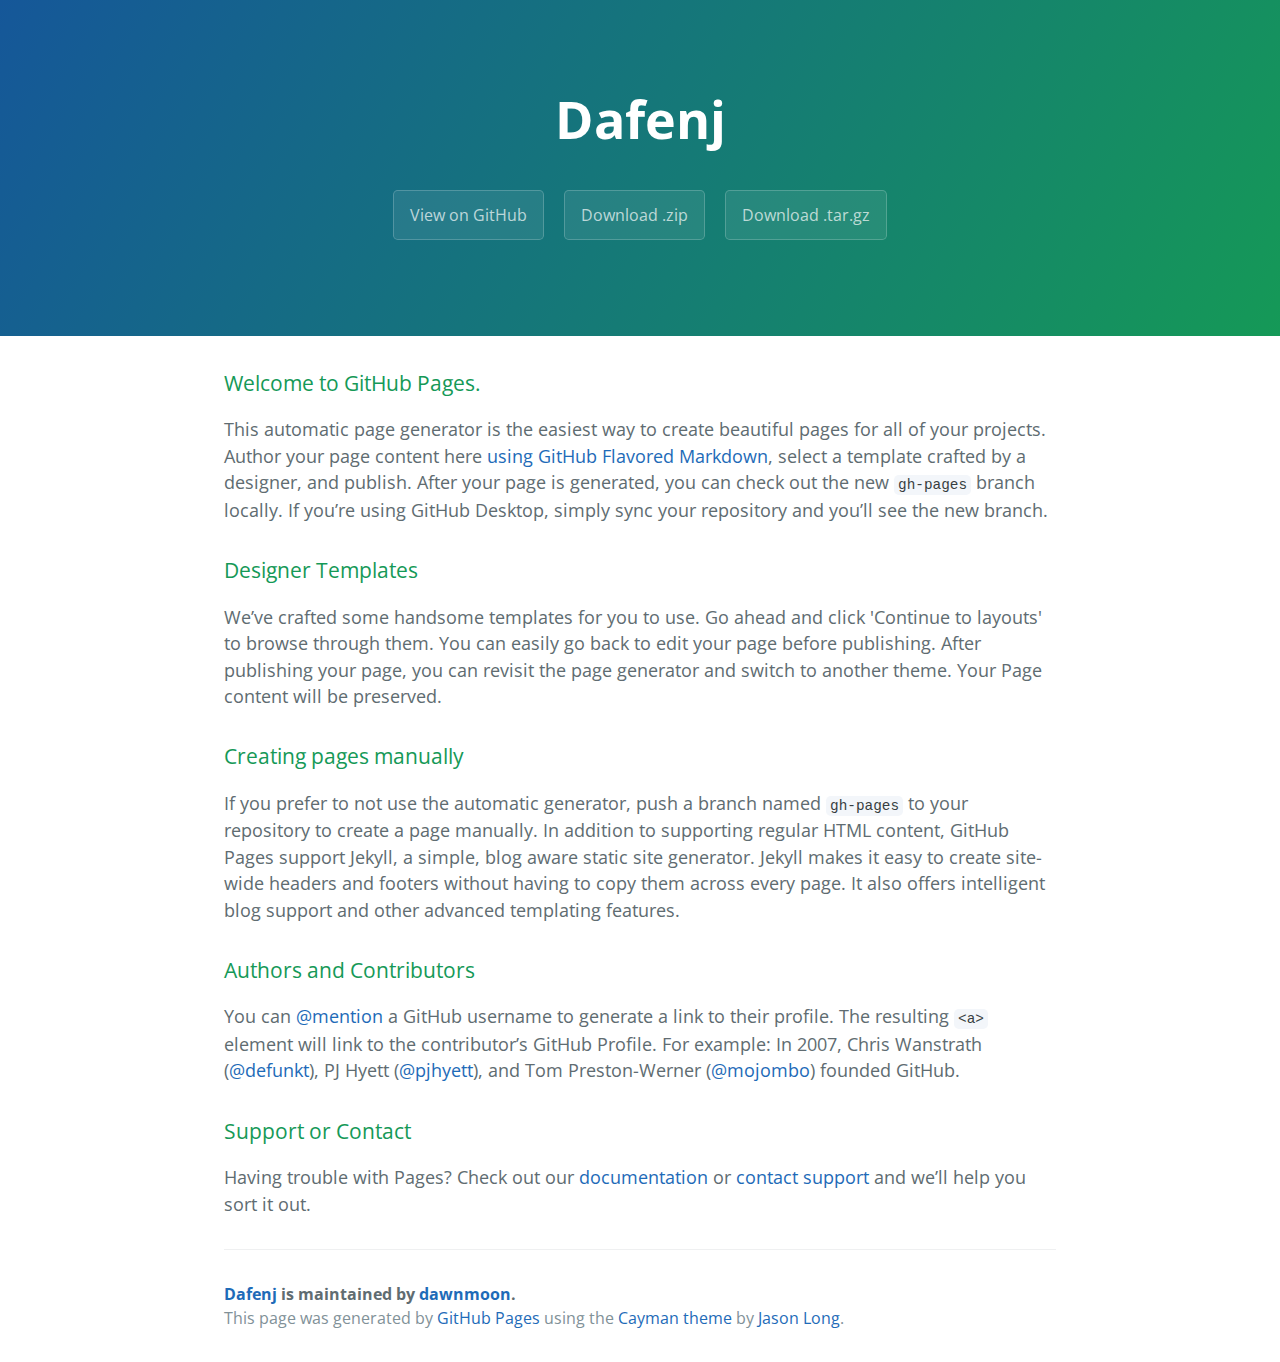
==== index.html @ 3cd82c05 "Create gh-pages branch via GitHub" ====
<!DOCTYPE html>
<html lang="en-us">
  <head>
    <meta charset="UTF-8">
    <title>Dafenj by dawnmoon</title>
    <meta name="viewport" content="width=device-width, initial-scale=1">
    <link rel="stylesheet" type="text/css" href="stylesheets/normalize.css" media="screen">
    <link href='https://fonts.googleapis.com/css?family=Open+Sans:400,700' rel='stylesheet' type='text/css'>
    <link rel="stylesheet" type="text/css" href="stylesheets/stylesheet.css" media="screen">
    <link rel="stylesheet" type="text/css" href="stylesheets/github-light.css" media="screen">
  </head>
  <body>
    <section class="page-header">
      <h1 class="project-name">Dafenj</h1>
      <h2 class="project-tagline"></h2>
      <a href="https://github.com/dawnmoon/dafenj" class="btn">View on GitHub</a>
      <a href="https://github.com/dawnmoon/dafenj/zipball/master" class="btn">Download .zip</a>
      <a href="https://github.com/dawnmoon/dafenj/tarball/master" class="btn">Download .tar.gz</a>
    </section>

    <section class="main-content">
      <h3>
<a id="welcome-to-github-pages" class="anchor" href="#welcome-to-github-pages" aria-hidden="true"><span class="octicon octicon-link"></span></a>Welcome to GitHub Pages.</h3>

<p>This automatic page generator is the easiest way to create beautiful pages for all of your projects. Author your page content here <a href="https://guides.github.com/features/mastering-markdown/">using GitHub Flavored Markdown</a>, select a template crafted by a designer, and publish. After your page is generated, you can check out the new <code>gh-pages</code> branch locally. If you’re using GitHub Desktop, simply sync your repository and you’ll see the new branch.</p>

<h3>
<a id="designer-templates" class="anchor" href="#designer-templates" aria-hidden="true"><span class="octicon octicon-link"></span></a>Designer Templates</h3>

<p>We’ve crafted some handsome templates for you to use. Go ahead and click 'Continue to layouts' to browse through them. You can easily go back to edit your page before publishing. After publishing your page, you can revisit the page generator and switch to another theme. Your Page content will be preserved.</p>

<h3>
<a id="creating-pages-manually" class="anchor" href="#creating-pages-manually" aria-hidden="true"><span class="octicon octicon-link"></span></a>Creating pages manually</h3>

<p>If you prefer to not use the automatic generator, push a branch named <code>gh-pages</code> to your repository to create a page manually. In addition to supporting regular HTML content, GitHub Pages support Jekyll, a simple, blog aware static site generator. Jekyll makes it easy to create site-wide headers and footers without having to copy them across every page. It also offers intelligent blog support and other advanced templating features.</p>

<h3>
<a id="authors-and-contributors" class="anchor" href="#authors-and-contributors" aria-hidden="true"><span class="octicon octicon-link"></span></a>Authors and Contributors</h3>

<p>You can <a href="https://github.com/blog/821" class="user-mention">@mention</a> a GitHub username to generate a link to their profile. The resulting <code>&lt;a&gt;</code> element will link to the contributor’s GitHub Profile. For example: In 2007, Chris Wanstrath (<a href="https://github.com/defunkt" class="user-mention">@defunkt</a>), PJ Hyett (<a href="https://github.com/pjhyett" class="user-mention">@pjhyett</a>), and Tom Preston-Werner (<a href="https://github.com/mojombo" class="user-mention">@mojombo</a>) founded GitHub.</p>

<h3>
<a id="support-or-contact" class="anchor" href="#support-or-contact" aria-hidden="true"><span class="octicon octicon-link"></span></a>Support or Contact</h3>

<p>Having trouble with Pages? Check out our <a href="https://help.github.com/pages">documentation</a> or <a href="https://github.com/contact">contact support</a> and we’ll help you sort it out.</p>

      <footer class="site-footer">
        <span class="site-footer-owner"><a href="https://github.com/dawnmoon/dafenj">Dafenj</a> is maintained by <a href="https://github.com/dawnmoon">dawnmoon</a>.</span>

        <span class="site-footer-credits">This page was generated by <a href="https://pages.github.com">GitHub Pages</a> using the <a href="https://github.com/jasonlong/cayman-theme">Cayman theme</a> by <a href="https://twitter.com/jasonlong">Jason Long</a>.</span>
      </footer>

    </section>

  
  </body>
</html>
---- stylesheets/stylesheet.css ----
* {
  box-sizing: border-box; }

body {
  padding: 0;
  margin: 0;
  font-family: "Open Sans", "Helvetica Neue", Helvetica, Arial, sans-serif;
  font-size: 16px;
  line-height: 1.5;
  color: #606c71; }

a {
  color: #1e6bb8;
  text-decoration: none; }
  a:hover {
    text-decoration: underline; }

.btn {
  display: inline-block;
  margin-bottom: 1rem;
  color: rgba(255, 255, 255, 0.7);
  background-color: rgba(255, 255, 255, 0.08);
  border-color: rgba(255, 255, 255, 0.2);
  border-style: solid;
  border-width: 1px;
  border-radius: 0.3rem;
  transition: color 0.2s, background-color 0.2s, border-color 0.2s; }
  .btn + .btn {
    margin-left: 1rem; }

.btn:hover {
  color: rgba(255, 255, 255, 0.8);
  text-decoration: none;
  background-color: rgba(255, 255, 255, 0.2);
  border-color: rgba(255, 255, 255, 0.3); }

@media screen and (min-width: 64em) {
  .btn {
    padding: 0.75rem 1rem; } }

@media screen and (min-width: 42em) and (max-width: 64em) {
  .btn {
    padding: 0.6rem 0.9rem;
    font-size: 0.9rem; } }

@media screen and (max-width: 42em) {
  .btn {
    display: block;
    width: 100%;
    padding: 0.75rem;
    font-size: 0.9rem; }
    .btn + .btn {
      margin-top: 1rem;
      margin-left: 0; } }

.page-header {
  color: #fff;
  text-align: center;
  background-color: #159957;
  background-image: linear-gradient(120deg, #155799, #159957); }

@media screen and (min-width: 64em) {
  .page-header {
    padding: 5rem 6rem; } }

@media screen and (min-width: 42em) and (max-width: 64em) {
  .page-header {
    padding: 3rem 4rem; } }

@media screen and (max-width: 42em) {
  .page-header {
    padding: 2rem 1rem; } }

.project-name {
  margin-top: 0;
  margin-bottom: 0.1rem; }

@media screen and (min-width: 64em) {
  .project-name {
    font-size: 3.25rem; } }

@media screen and (min-width: 42em) and (max-width: 64em) {
  .project-name {
    font-size: 2.25rem; } }

@media screen and (max-width: 42em) {
  .project-name {
    font-size: 1.75rem; } }

.project-tagline {
  margin-bottom: 2rem;
  font-weight: normal;
  opacity: 0.7; }

@media screen and (min-width: 64em) {
  .project-tagline {
    font-size: 1.25rem; } }

@media screen and (min-width: 42em) and (max-width: 64em) {
  .project-tagline {
    font-size: 1.15rem; } }

@media screen and (max-width: 42em) {
  .project-tagline {
    font-size: 1rem; } }

.main-content :first-child {
  margin-top: 0; }
.main-content img {
  max-width: 100%; }
.main-content h1, .main-content h2, .main-content h3, .main-content h4, .main-content h5, .main-content h6 {
  margin-top: 2rem;
  margin-bottom: 1rem;
  font-weight: normal;
  color: #159957; }
.main-content p {
  margin-bottom: 1em; }
.main-content code {
  padding: 2px 4px;
  font-family: Consolas, "Liberation Mono", Menlo, Courier, monospace;
  font-size: 0.9rem;
  color: #383e41;
  background-color: #f3f6fa;
  border-radius: 0.3rem; }
.main-content pre {
  padding: 0.8rem;
  margin-top: 0;
  margin-bottom: 1rem;
  font: 1rem Consolas, "Liberation Mono", Menlo, Courier, monospace;
  color: #567482;
  word-wrap: normal;
  background-color: #f3f6fa;
  border: solid 1px #dce6f0;
  border-radius: 0.3rem; }
  .main-content pre > code {
    padding: 0;
    margin: 0;
    font-size: 0.9rem;
    color: #567482;
    word-break: normal;
    white-space: pre;
    background: transparent;
    border: 0; }
.main-content .highlight {
  margin-bottom: 1rem; }
  .main-content .highlight pre {
    margin-bottom: 0;
    word-break: normal; }
.main-content .highlight pre, .main-content pre {
  padding: 0.8rem;
  overflow: auto;
  font-size: 0.9rem;
  line-height: 1.45;
  border-radius: 0.3rem; }
.main-content pre code, .main-content pre tt {
  display: inline;
  max-width: initial;
  padding: 0;
  margin: 0;
  overflow: initial;
  line-height: inherit;
  word-wrap: normal;
  background-color: transparent;
  border: 0; }
  .main-content pre code:before, .main-content pre code:after, .main-content pre tt:before, .main-content pre tt:after {
    content: normal; }
.main-content ul, .main-content ol {
  margin-top: 0; }
.main-content blockquote {
  padding: 0 1rem;
  margin-left: 0;
  color: #819198;
  border-left: 0.3rem solid #dce6f0; }
  .main-content blockquote > :first-child {
    margin-top: 0; }
  .main-content blockquote > :last-child {
    margin-bottom: 0; }
.main-content table {
  display: block;
  width: 100%;
  overflow: auto;
  word-break: normal;
  word-break: keep-all; }
  .main-content table th {
    font-weight: bold; }
  .main-content table th, .main-content table td {
    padding: 0.5rem 1rem;
    border: 1px solid #e9ebec; }
.main-content dl {
  padding: 0; }
  .main-content dl dt {
    padding: 0;
    margin-top: 1rem;
    font-size: 1rem;
    font-weight: bold; }
  .main-content dl dd {
    padding: 0;
    margin-bottom: 1rem; }
.main-content hr {
  height: 2px;
  padding: 0;
  margin: 1rem 0;
  background-color: #eff0f1;
  border: 0; }

@media screen and (min-width: 64em) {
  .main-content {
    max-width: 64rem;
    padding: 2rem 6rem;
    margin: 0 auto;
    font-size: 1.1rem; } }

@media screen and (min-width: 42em) and (max-width: 64em) {
  .main-content {
    padding: 2rem 4rem;
    font-size: 1.1rem; } }

@media screen and (max-width: 42em) {
  .main-content {
    padding: 2rem 1rem;
    font-size: 1rem; } }

.site-footer {
  padding-top: 2rem;
  margin-top: 2rem;
  border-top: solid 1px #eff0f1; }

.site-footer-owner {
  display: block;
  font-weight: bold; }

.site-footer-credits {
  color: #819198; }

@media screen and (min-width: 64em) {
  .site-footer {
    font-size: 1rem; } }

@media screen and (min-width: 42em) and (max-width: 64em) {
  .site-footer {
    font-size: 1rem; } }

@media screen and (max-width: 42em) {
  .site-footer {
    font-size: 0.9rem; } }
---- stylesheets/github-light.css ----
/*
   Copyright 2014 GitHub Inc.

   Licensed under the Apache License, Version 2.0 (the "License");
   you may not use this file except in compliance with the License.
   You may obtain a copy of the License at

       http://www.apache.org/licenses/LICENSE-2.0

   Unless required by applicable law or agreed to in writing, software
   distributed under the License is distributed on an "AS IS" BASIS,
   WITHOUT WARRANTIES OR CONDITIONS OF ANY KIND, either express or implied.
   See the License for the specific language governing permissions and
   limitations under the License.

*/

.pl-c /* comment */ {
  color: #969896;
}

.pl-c1      /* constant, markup.raw, meta.diff.header, meta.module-reference, meta.property-name, support, support.constant, support.variable, variable.other.constant */,
.pl-s .pl-v /* string variable */ {
  color: #0086b3;
}

.pl-e  /* entity */,
.pl-en /* entity.name */ {
  color: #795da3;
}

.pl-s .pl-s1 /* string source */,
.pl-smi      /* storage.modifier.import, storage.modifier.package, storage.type.java, variable.other, variable.parameter.function */ {
  color: #333;
}

.pl-ent /* entity.name.tag */ {
  color: #63a35c;
}

.pl-k /* keyword, storage, storage.type */ {
  color: #a71d5d;
}

.pl-pds              /* punctuation.definition.string, string.regexp.character-class */,
.pl-s                /* string */,
.pl-s .pl-pse .pl-s1 /* string punctuation.section.embedded source */,
.pl-sr               /* string.regexp */,
.pl-sr .pl-cce       /* string.regexp constant.character.escape */,
.pl-sr .pl-sra       /* string.regexp string.regexp.arbitrary-repitition */,
.pl-sr .pl-sre       /* string.regexp source.ruby.embedded */ {
  color: #183691;
}

.pl-v /* variable */ {
  color: #ed6a43;
}

.pl-id /* invalid.deprecated */ {
  color: #b52a1d;
}

.pl-ii /* invalid.illegal */ {
  background-color: #b52a1d;
  color: #f8f8f8;
}

.pl-sr .pl-cce /* string.regexp constant.character.escape */ {
  color: #63a35c;
  font-weight: bold;
}

.pl-ml /* markup.list */ {
  color: #693a17;
}

.pl-mh        /* markup.heading */,
.pl-mh .pl-en /* markup.heading entity.name */,
.pl-ms        /* meta.separator */ {
  color: #1d3e81;
  font-weight: bold;
}

.pl-mq /* markup.quote */ {
  color: #008080;
}

.pl-mi /* markup.italic */ {
  color: #333;
  font-style: italic;
}

.pl-mb /* markup.bold */ {
  color: #333;
  font-weight: bold;
}

.pl-md /* markup.deleted, meta.diff.header.from-file */ {
  background-color: #ffecec;
  color: #bd2c00;
}

.pl-mi1 /* markup.inserted, meta.diff.header.to-file */ {
  background-color: #eaffea;
  color: #55a532;
}

.pl-mdr /* meta.diff.range */ {
  color: #795da3;
  font-weight: bold;
}

.pl-mo /* meta.output */ {
  color: #1d3e81;
}
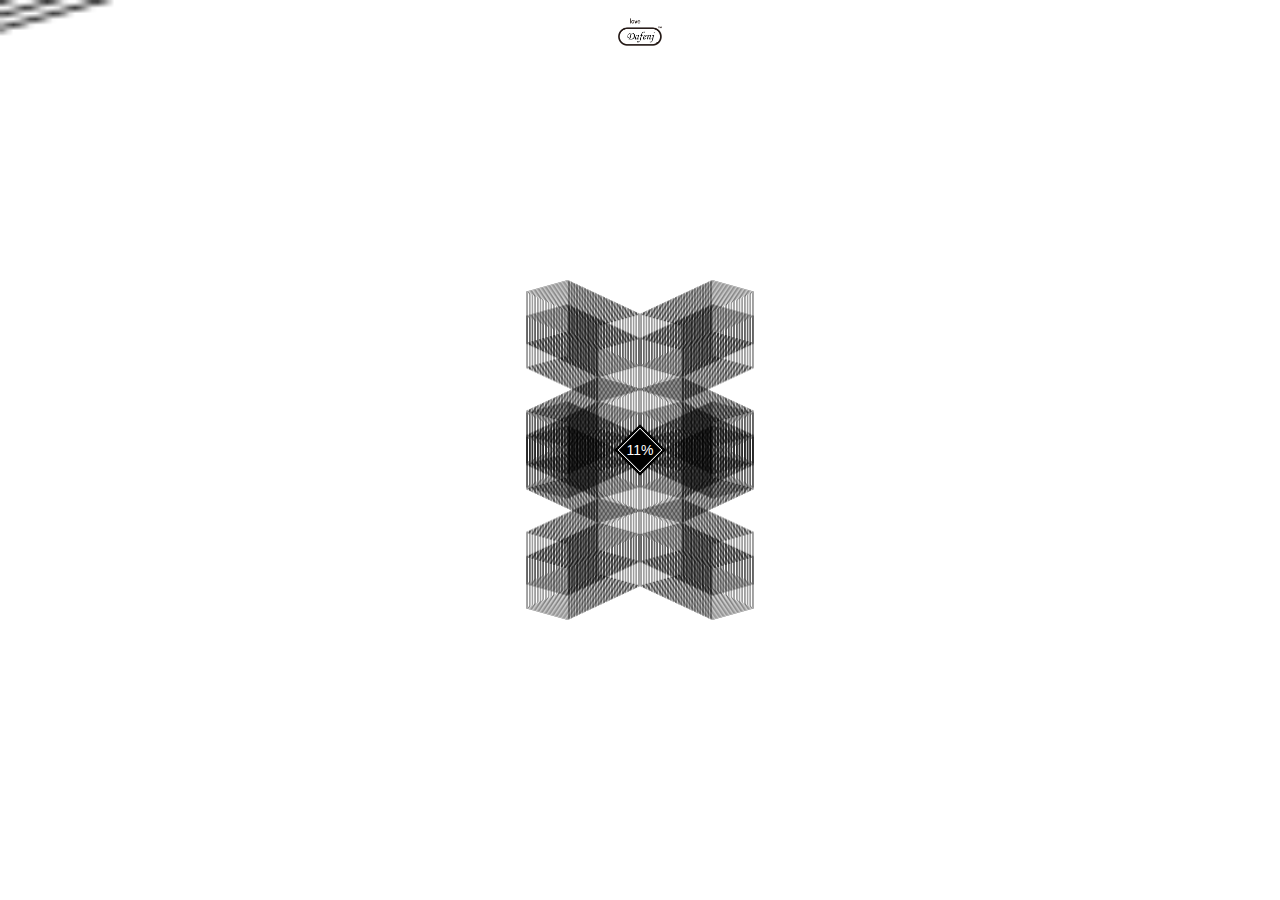
==== commit c127c314: "test" ====
--- a/index.html
+++ b/index.html
@@ -1,57 +1,88 @@
 <!DOCTYPE html>
-<html lang="en-us">
-  <head>
+<html>
+
+<head lang="en">
     <meta charset="UTF-8">
-    <title>Dafenj by dawnmoon</title>
-    <meta name="viewport" content="width=device-width, initial-scale=1">
-    <link rel="stylesheet" type="text/css" href="stylesheets/normalize.css" media="screen">
-    <link href='https://fonts.googleapis.com/css?family=Open+Sans:400,700' rel='stylesheet' type='text/css'>
-    <link rel="stylesheet" type="text/css" href="stylesheets/stylesheet.css" media="screen">
-    <link rel="stylesheet" type="text/css" href="stylesheets/github-light.css" media="screen">
-  </head>
-  <body>
-    <section class="page-header">
-      <h1 class="project-name">Dafenj</h1>
-      <h2 class="project-tagline"></h2>
-      <a href="https://github.com/dawnmoon/dafenj" class="btn">View on GitHub</a>
-      <a href="https://github.com/dawnmoon/dafenj/zipball/master" class="btn">Download .zip</a>
-      <a href="https://github.com/dawnmoon/dafenj/tarball/master" class="btn">Download .tar.gz</a>
-    </section>
+    <meta id="viewport" name="viewport" content="width=device-width,initial-scale=1.0,minimum-scale=1.0,maximum-scale=1.0">
+    <link rel="stylesheet" href="css/layer.css?v=8" />
+    <link rel="stylesheet" href="css/animate.css?v=8" />
+    <title>达芬鸡美术馆</title>
+    <script type="text/javascript">
+        var isMobile = {
+            Android: function () {
+                return navigator.userAgent.match(/Android/i) ? true : false;
+            },
+            BlackBerry: function () {
+                return navigator.userAgent.match(/BlackBerry/i) ? true : false;
+            },
+            iOS: function () {
+                return navigator.userAgent.match(/iPhone|iPad|iPod/i) ? true : false;
+            },
+            Windows: function () {
+                return navigator.userAgent.match(/IEMobile/i) ? true : false;
+            },
+            any: function () {
+                return (isMobile.Android() || isMobile.BlackBerry() || isMobile.iOS() || isMobile.Windows());
+            }
+        };
+        if (!isMobile.any()) {
+            //window.location.href = 'pc';
+        }
+    </script>
+</head>
 
-    <section class="main-content">
-      <h3>
-<a id="welcome-to-github-pages" class="anchor" href="#welcome-to-github-pages" aria-hidden="true"><span class="octicon octicon-link"></span></a>Welcome to GitHub Pages.</h3>
+<body>
+    <div style="display: none;">
+        <img src="images/wxshare.jpg">
+    </div>
+    <header>
+        <img class="logo" src="images/page_1_18.png" alt="" width="44" height="28" />
+    </header>
+    <img class="music" src="images/music.png" alt="" style="display: none;">
+    <div id="loader">
+        <div>
+            <section>
+                <article></article>
+                <article></article>
+            </section>
+        </div>
+        <div>
+            <section>
+                <article></article>
+                <article></article>
+            </section>
+        </div>
+        <div>
+            <section>
+                <article></article>
+                <article></article>
+            </section>
+        </div>
+        <div>
+            <section>
+                <article></article>
+                <article></article>
+            </section>
+        </div>
+        <span>
+            <span id="loader_data">0%
+            </span>
+        </span>
+    </div>
+    <div id="frame">
+        加载中...
+    </div>
+    <div id="share">
+        <img class="sun1" src="images/shunshine-1.png">
+        <img class="sun2" src="images/shunshine-2.png">
+    </div>
+    <script id="clock-template" type="x-tmpl-clock">
+    <img class="dial" src="images/page_4_30.png"></img>
+    <img class="hour indicator" src="images/clock_hour.png"></img>
+    <img class="minute indicator" src="images/clock_minute.png"></img>
+    <img class="second indicator" src="images/clock_second.png"></img>
+    </script>
+    <script src="js/loader2.js"></script>
+</body>
 
-<p>This automatic page generator is the easiest way to create beautiful pages for all of your projects. Author your page content here <a href="https://guides.github.com/features/mastering-markdown/">using GitHub Flavored Markdown</a>, select a template crafted by a designer, and publish. After your page is generated, you can check out the new <code>gh-pages</code> branch locally. If you’re using GitHub Desktop, simply sync your repository and you’ll see the new branch.</p>
-
-<h3>
-<a id="designer-templates" class="anchor" href="#designer-templates" aria-hidden="true"><span class="octicon octicon-link"></span></a>Designer Templates</h3>
-
-<p>We’ve crafted some handsome templates for you to use. Go ahead and click 'Continue to layouts' to browse through them. You can easily go back to edit your page before publishing. After publishing your page, you can revisit the page generator and switch to another theme. Your Page content will be preserved.</p>
-
-<h3>
-<a id="creating-pages-manually" class="anchor" href="#creating-pages-manually" aria-hidden="true"><span class="octicon octicon-link"></span></a>Creating pages manually</h3>
-
-<p>If you prefer to not use the automatic generator, push a branch named <code>gh-pages</code> to your repository to create a page manually. In addition to supporting regular HTML content, GitHub Pages support Jekyll, a simple, blog aware static site generator. Jekyll makes it easy to create site-wide headers and footers without having to copy them across every page. It also offers intelligent blog support and other advanced templating features.</p>
-
-<h3>
-<a id="authors-and-contributors" class="anchor" href="#authors-and-contributors" aria-hidden="true"><span class="octicon octicon-link"></span></a>Authors and Contributors</h3>
-
-<p>You can <a href="https://github.com/blog/821" class="user-mention">@mention</a> a GitHub username to generate a link to their profile. The resulting <code>&lt;a&gt;</code> element will link to the contributor’s GitHub Profile. For example: In 2007, Chris Wanstrath (<a href="https://github.com/defunkt" class="user-mention">@defunkt</a>), PJ Hyett (<a href="https://github.com/pjhyett" class="user-mention">@pjhyett</a>), and Tom Preston-Werner (<a href="https://github.com/mojombo" class="user-mention">@mojombo</a>) founded GitHub.</p>
-
-<h3>
-<a id="support-or-contact" class="anchor" href="#support-or-contact" aria-hidden="true"><span class="octicon octicon-link"></span></a>Support or Contact</h3>
-
-<p>Having trouble with Pages? Check out our <a href="https://help.github.com/pages">documentation</a> or <a href="https://github.com/contact">contact support</a> and we’ll help you sort it out.</p>
-
-      <footer class="site-footer">
-        <span class="site-footer-owner"><a href="https://github.com/dawnmoon/dafenj">Dafenj</a> is maintained by <a href="https://github.com/dawnmoon">dawnmoon</a>.</span>
-
-        <span class="site-footer-credits">This page was generated by <a href="https://pages.github.com">GitHub Pages</a> using the <a href="https://github.com/jasonlong/cayman-theme">Cayman theme</a> by <a href="https://twitter.com/jasonlong">Jason Long</a>.</span>
-      </footer>
-
-    </section>
-
-  
-  </body>
 </html>
--- a/css/layer.css
+++ b/css/layer.css
@@ -0,0 +1,832 @@
+@charset "UTF-8";
+/* line 3, ../sass/layer.scss */
+* {
+  -webkit-touch-callout: none;
+  -webkit-user-select: none;
+  -webkit-tap-highlight-color: transparent;
+}
+
+/* line 18, ../sass/layer.scss */
+* {
+  padding: 0;
+  border: 0;
+  margin: 0;
+  font-family: "Helvetica Neue Light", "HelveticaNeue-Light", "Helvetica Neue", Calibri, Helvetica, Arial, "΢���ź�";
+}
+
+/* line 25, ../sass/layer.scss */
+html {
+  display: block;
+  width: 100%;
+  height: 100%;
+}
+
+/* line 31, ../sass/layer.scss */
+body {
+  display: block;
+  width: 100%;
+  height: 100%;
+  overflow: hidden;
+  background: #fff;
+  position: relative;
+}
+
+/* line 40, ../sass/layer.scss */
+#wrap {
+  position: relative;
+  width: 100%;
+  height: 100%;
+  display: block;
+  color: #8a1602;
+  font-size: 11px;
+  z-index: 100;
+  text-align: center;
+  line-height: 100%;
+}
+
+/* line 52, ../sass/layer.scss */
+#loader {
+  position: fixed;
+  background: #fff url("../images/loading_bg.png") no-repeat -1000px -1000px;
+  background-size: 100% auto;
+  top: 0;
+  right: 0;
+  bottom: 0;
+  left: 0;
+  display: block;
+  z-index: 10001;
+}
+
+/* line 64, ../sass/layer.scss */
+#loader > span {
+  position: fixed;
+  top: 50%;
+  left: 50%;
+  display: block;
+  width: 32px;
+  height: 32px;
+  background: #000;
+  border: 2px solid #000;
+  box-shadow: 1px 1px 0px #fff inset, -1px -1px 0px #fff inset;
+  -webkit-transform-origin: center center;
+  -webkit-transform: translate(-50%, -50%) rotate(45deg);
+}
+
+/* line 78, ../sass/layer.scss */
+#loader > span > span {
+  width: 100%;
+  height: 100%;
+  line-height: 32px;
+  text-align: center;
+  font-size: 14px;
+  color: #fff;
+  display: block;
+  -webkit-transform: rotate(-45deg);
+}
+
+/* line 89, ../sass/layer.scss */
+#loader > div {
+  position: fixed;
+  width: 114px;
+  height: 97px;
+  display: block;
+  left: 50%;
+  top: 50%;
+  -webkit-transform: translate(-50%, -50%);
+}
+
+/* line 99, ../sass/layer.scss */
+#loader > div > section {
+  width: 114px;
+  height: 97px;
+  position: relative;
+  display: block;
+  margin: auto;
+  clear: both;
+  -webkit-animation: scale-yyy 1500ms linear 0s infinite;
+  -webkit-transform-origin: center bottom;
+}
+
+/* line 110, ../sass/layer.scss */
+#loader > div:nth-child(1) {
+  -webkit-transform: translate(-100%, -175%);
+}
+
+/* line 114, ../sass/layer.scss */
+#loader > div:nth-child(2) {
+  -webkit-transform: translate(-100%, -25%);
+}
+
+/* line 118, ../sass/layer.scss */
+#loader > div:nth-child(3) {
+  -webkit-transform: translate(-100%, -150%);
+}
+
+/* line 122, ../sass/layer.scss */
+#loader > div:nth-child(4) {
+  -webkit-transform: translate(-100%, -50%);
+}
+
+/* line 126, ../sass/layer.scss */
+#loader > div:nth-child(3) > section,
+#loader > div:nth-child(4) > section {
+  width: 114px;
+  height: 97px;
+  position: relative;
+  display: block;
+  margin: auto;
+  clear: both;
+  -webkit-animation: scale-yy 1500ms linear 0s infinite;
+  -webkit-transform-origin: right bottom;
+}
+
+/* line 138, ../sass/layer.scss */
+#loader > div > section > article {
+  width: 100%;
+  height: 100%;
+  display: block;
+  position: absolute;
+  background: url("../images/loading_bg.png") center no-repeat;
+  background-size: 100% 100%;
+  -webkit-transform-origin: right bottom;
+}
+
+/* line 148, ../sass/layer.scss */
+#loader > div > section > article:nth-child(1) {
+  -webkit-box-reflect: right;
+}
+
+/* line 152, ../sass/layer.scss */
+#loader > div > section > article:nth-child(2) {
+  -webkit-transform: rotate(180deg);
+  -webkit-box-reflect: right;
+}
+
+/* line 157, ../sass/layer.scss */
+.layer {
+  position: absolute;
+  left: 0;
+  top: 0;
+  height: 100%;
+  -webkit-transform-origin: 0 0;
+}
+
+/* line 165, ../sass/layer.scss */
+.layer > .container {
+  position: relative;
+  width: 100%;
+  height: 100%;
+  display: block;
+  -webkit-transform-origin: 0 0;
+}
+
+/* line 173, ../sass/layer.scss */
+.layer > .container * {
+  position: absolute;
+  display: block;
+}
+
+/* line 178, ../sass/layer.scss */
+.round {
+  -webkit-animation: round 2000ms linear 0s infinite;
+}
+
+/* line 182, ../sass/layer.scss */
+.round1 {
+  -webkit-animation: round 3600ms linear 0s infinite;
+}
+
+/* line 186, ../sass/layer.scss */
+.round2 {
+  -webkit-animation: round2 3600ms linear 0s infinite;
+}
+
+/* line 190, ../sass/layer.scss */
+.ctrl-round.active {
+  -webkit-animation: round 2000ms linear 0s infinite;
+}
+
+/* line 194, ../sass/layer.scss */
+.ctrl-round1.active {
+  -webkit-animation: round 3600ms linear 0s infinite;
+}
+
+/* line 198, ../sass/layer.scss */
+.ctrl-round2.active {
+  -webkit-animation: round2 3600ms linear 0s infinite;
+}
+
+/* line 202, ../sass/layer.scss */
+.arrow-repeat {
+  -webkit-animation: arrow-repeat 1500ms linear 0s infinite;
+}
+
+/* line 206, ../sass/layer.scss */
+.scale-repeat {
+  -webkit-animation: scale-yyy 1800ms linear 0s infinite;
+}
+
+/* line 210, ../sass/layer.scss */
+.invisible {
+  opacity: 0;
+  display: none;
+  -webkit-transform: translate(-1000px, -1000px) !important;
+}
+
+/* line 216, ../sass/layer.scss */
+.repeat-lb {
+  -webkit-animation: repeat-lb 1800ms linear 0s infinite;
+  -webkit-transform-origin: left bottom;
+}
+
+/* line 221, ../sass/layer.scss */
+.repeat-rb {
+  -webkit-animation: repeat-rb 1800ms linear 0s infinite;
+  -webkit-transform-origin: right bottom;
+}
+
+/* line 226, ../sass/layer.scss */
+.repeat-tc {
+  -webkit-animation: repeat-tc 1800ms linear 0s infinite;
+  -webkit-transform-origin: top center;
+}
+
+/* line 231, ../sass/layer.scss */
+.repeat-x {
+  -webkit-animation: repeat-x 800ms linear 0s infinite;
+}
+
+/* line 235, ../sass/layer.scss */
+.drop-down {
+  -webkit-transform: translateY(508px);
+  opacity: 0;
+  -webkit-transition-duration: 1800ms;
+  -webkit-animation-duration: 1800ms;
+}
+
+/* line 242, ../sass/layer.scss */
+.flash-appear {
+  opacity: 0;
+}
+
+/* line 246, ../sass/layer.scss */
+.flash-appear:nth-child(17) {
+  -webkit-animation: appear 800ms step-start 300ms 1 forwards;
+}
+
+/* line 250, ../sass/layer.scss */
+.flash-appear:nth-child(18) {
+  -webkit-animation: appear 800ms step-start 600ms 1 forwards;
+}
+
+/* line 254, ../sass/layer.scss */
+.flash-appear:nth-child(19) {
+  -webkit-animation: appear 800ms step-start 900ms 1 forwards;
+}
+
+/* line 258, ../sass/layer.scss */
+.flash-appear:nth-child(20) {
+  -webkit-animation: appear 800ms step-start 1200ms 1 forwards;
+}
+
+/* line 262, ../sass/layer.scss */
+.flash-appear:nth-child(21) {
+  -webkit-animation: appear 800ms step-start 1500ms 1 forwards;
+}
+
+/* line 266, ../sass/layer.scss */
+.flash-appear:nth-child(22) {
+  -webkit-animation: appear 800ms step-start 1800ms 1 forwards;
+}
+
+/* line 270, ../sass/layer.scss */
+.flash-appear:nth-child(23) {
+  -webkit-animation: appear 800ms step-start 2100ms 1 forwards;
+}
+
+/* line 274, ../sass/layer.scss */
+.flash-appear:nth-child(24) {
+  -webkit-animation: appear 800ms step-start 2400ms 1 forwards;
+}
+
+/* line 278, ../sass/layer.scss */
+.flash-appear:nth-child(25) {
+  -webkit-animation: appear 800ms step-start 2700ms 1 forwards;
+}
+
+/* line 282, ../sass/layer.scss */
+header {
+  position: fixed;
+  top: 0;
+  width: 100%;
+  height: 30px;
+  line-height: 30px;
+  color: #fc9;
+  z-index: 8888888;
+}
+
+/* line 292, ../sass/layer.scss */
+header > img {
+  margin: auto;
+  display: block;
+  -webkit-transform: translateY(18px);
+}
+
+/* line 298, ../sass/layer.scss */
+#frame {
+  position: fixed;
+  top: 0;
+  left: 0;
+  width: 100%;
+  height: 100%;
+  display: block;
+  z-index: 20000001;
+  color: #fff;
+  -webkit-transform: translate(-1000px, -1000px);
+  background-size: 100% auto;
+  overflow: hidden;
+}
+
+/* line 314, ../sass/layer.scss */
+#frame.active {
+  -webkit-transform: translate(0, 0);
+}
+
+/* line 318, ../sass/layer.scss */
+#frame.active > div > span:nth-child(3) {
+  position: fixed;
+  top: 0;
+  left: 0;
+}
+
+/* line 324, ../sass/layer.scss */
+#frame.active > div {
+  width: 100%;
+  height: 100%;
+  display: block;
+  overflow: hidden;
+  position: relative;
+  background: rgba(0, 0, 0, 0.85);
+}
+
+/* line 333, ../sass/layer.scss */
+#frame.active > div > img {
+  display: block;
+  height: 100%;
+  margin: auto;
+  position: absolute;
+  top: 0;
+  left: 0;
+  bottom: 0;
+  right: 0;
+}
+
+/* line 339, ../sass/layer.scss */
+#frame.active > div > img.p1_gif {
+  top: 4.4%;
+  bottom: auto;
+  width: auto;
+  height: 52%;
+}
+
+/* line 347, ../sass/layer.scss */
+#frame.active .close {
+  position: absolute;
+  left: 10px;
+  top: 20px;
+  width: 30px;
+  height: 30px;
+  background: url(../images/close.png) center no-repeat;
+  background-size: 100% auto;
+}
+/* line 356, ../sass/layer.scss */
+#frame.active .back {
+  position: absolute;
+  right: 5px;
+  bottom: 5px;
+  width: 60px;
+  height: 26px;
+  background: url(../images/back.png) center no-repeat;
+  background-size: 100% auto;
+}
+
+/* line 367, ../sass/layer.scss */
+.pop1 {
+  -webkit-animation: repeat-p1 1200ms linear 0s infinite;
+}
+
+/* line 371, ../sass/layer.scss */
+.pop2 {
+  -webkit-animation: repeat-p2 1200ms linear 0s infinite;
+}
+
+/* line 375, ../sass/layer.scss */
+.pop3 {
+  -webkit-animation: repeat-p2 2100ms linear 0s infinite;
+}
+
+/* line 379, ../sass/layer.scss */
+.pop4 {
+  -webkit-animation: repeat-p1 1800ms linear 0s infinite;
+}
+
+/* line 383, ../sass/layer.scss */
+#fly {
+  display: block;
+  text-align: right;
+  -webkit-animation: fly 30000ms linear 0s infinite;
+}
+
+/* line 389, ../sass/layer.scss */
+#fly > span {
+  width: 6px;
+  height: 20px;
+  background: url("../images/p11.png") center no-repeat;
+  float: right;
+  display: inline-block;
+  background-size: 100% 100%;
+  -webkit-animation: repeat-rotate 300ms linear 0s infinite;
+}
+
+/* line 399, ../sass/layer.scss */
+.repeat-move {
+  -webkit-animation: repeat-move 1800ms linear 0s infinite;
+}
+
+/* line 412, ../sass/layer.scss */
+.key-repeat {
+  -webkit-animation: key-repeat 800ms linear 0s infinite;
+}
+
+/* line 416, ../sass/layer.scss */
+.repeat-y {
+  -webkit-animation: repeat-y 1800ms linear 0s infinite;
+}
+
+/* line 420, ../sass/layer.scss */
+#page_1.dis {
+  -webkit-transform: scale(10);
+  opacity: 0;
+  -webkit-animation-duration: 1000ms;
+  -webkit-transition-duration: 1000ms;
+}
+
+/* line 427, ../sass/layer.scss */
+.expand {
+  padding: 10px;
+}
+
+/* line 431, ../sass/layer.scss */
+.repeat-new {
+  -webkit-animation: repeat-new 1200ms linear 0s infinite;
+}
+
+/* line 435, ../sass/layer.scss */
+#draw {
+  background: url("../images/canvas_bg.png");
+}
+
+/* line 439, ../sass/layer.scss */
+.round-move {
+  -webkit-animation: round-move 1200ms linear 0s infinite;
+}
+
+/* line 443, ../sass/layer.scss */
+.round-move2 {
+  -webkit-animation: round-move2 1200ms linear 0s infinite;
+}
+
+@-moz-keyframes floatLeft {
+  0% {
+    -moz-transform: translateX(0);
+    transform: translateX(0);
+  }
+  25% {
+    -moz-transform: translateX(-30px);
+    transform: translateX(-30px);
+  }
+  75% {
+    -moz-transform: translateX(30px);
+    transform: translateX(30px);
+  }
+  100% {
+    -moz-transform: translateX(0);
+    transform: translateX(0);
+  }
+}
+@-webkit-keyframes floatLeft {
+  0% {
+    -webkit-transform: translateX(0);
+    transform: translateX(0);
+  }
+  25% {
+    -webkit-transform: translateX(-30px);
+    transform: translateX(-30px);
+  }
+  75% {
+    -webkit-transform: translateX(30px);
+    transform: translateX(30px);
+  }
+  100% {
+    -webkit-transform: translateX(0);
+    transform: translateX(0);
+  }
+}
+@keyframes floatLeft {
+  0% {
+    -moz-transform: translateX(0);
+    -ms-transform: translateX(0);
+    -webkit-transform: translateX(0);
+    transform: translateX(0);
+  }
+  25% {
+    -moz-transform: translateX(-30px);
+    -ms-transform: translateX(-30px);
+    -webkit-transform: translateX(-30px);
+    transform: translateX(-30px);
+  }
+  75% {
+    -moz-transform: translateX(30px);
+    -ms-transform: translateX(30px);
+    -webkit-transform: translateX(30px);
+    transform: translateX(30px);
+  }
+  100% {
+    -moz-transform: translateX(0);
+    -ms-transform: translateX(0);
+    -webkit-transform: translateX(0);
+    transform: translateX(0);
+  }
+}
+@-moz-keyframes floatRight {
+  0% {
+    -moz-transform: translateX(0);
+    transform: translateX(0);
+  }
+  25% {
+    -moz-transform: translateX(30px);
+    transform: translateX(30px);
+  }
+  75% {
+    -moz-transform: translateX(-30px);
+    transform: translateX(-30px);
+  }
+  100% {
+    -moz-transform: translateX(0);
+    transform: translateX(0);
+  }
+}
+@-webkit-keyframes floatRight {
+  0% {
+    -webkit-transform: translateX(0);
+    transform: translateX(0);
+  }
+  25% {
+    -webkit-transform: translateX(30px);
+    transform: translateX(30px);
+  }
+  75% {
+    -webkit-transform: translateX(-30px);
+    transform: translateX(-30px);
+  }
+  100% {
+    -webkit-transform: translateX(0);
+    transform: translateX(0);
+  }
+}
+@keyframes floatRight {
+  0% {
+    -moz-transform: translateX(0);
+    -ms-transform: translateX(0);
+    -webkit-transform: translateX(0);
+    transform: translateX(0);
+  }
+  25% {
+    -moz-transform: translateX(30px);
+    -ms-transform: translateX(30px);
+    -webkit-transform: translateX(30px);
+    transform: translateX(30px);
+  }
+  75% {
+    -moz-transform: translateX(-30px);
+    -ms-transform: translateX(-30px);
+    -webkit-transform: translateX(-30px);
+    transform: translateX(-30px);
+  }
+  100% {
+    -moz-transform: translateX(0);
+    -ms-transform: translateX(0);
+    -webkit-transform: translateX(0);
+    transform: translateX(0);
+  }
+}
+/* line 478, ../sass/layer.scss */
+.page_1_floor,
+.tent {
+  -moz-animation: 12s floatLeft infinite linear;
+  -webkit-animation: 12s floatLeft infinite linear;
+  animation: 12s floatLeft infinite linear;
+}
+
+/* line 483, ../sass/layer.scss */
+.page_1_floor {
+  bottom: 0;
+  left: -581px;
+  width: 1803px;
+  height: 30%;
+}
+
+/* line 490, ../sass/layer.scss */
+.road-lamp {
+  -moz-animation: 8s floatLeft infinite linear;
+  -webkit-animation: 8s floatLeft infinite linear;
+  animation: 8s floatLeft infinite linear;
+}
+
+@-moz-keyframes floatCloud {
+  0% {
+    -moz-transform: translateX(0);
+    transform: translateX(0);
+  }
+  100% {
+    -moz-transform: translateX(300px);
+    transform: translateX(300px);
+  }
+}
+@-webkit-keyframes floatCloud {
+  0% {
+    -webkit-transform: translateX(0);
+    transform: translateX(0);
+  }
+  100% {
+    -webkit-transform: translateX(300px);
+    transform: translateX(300px);
+  }
+}
+@keyframes floatCloud {
+  0% {
+    -moz-transform: translateX(0);
+    -ms-transform: translateX(0);
+    -webkit-transform: translateX(0);
+    transform: translateX(0);
+  }
+  100% {
+    -moz-transform: translateX(300px);
+    -ms-transform: translateX(300px);
+    -webkit-transform: translateX(300px);
+    transform: translateX(300px);
+  }
+}
+/* line 504, ../sass/layer.scss */
+#cloud {
+  background: url("../images/cloud.png") left repeat;
+  background-size: auto 100%;
+  -moz-animation: 20s floatCloud infinite linear;
+  -webkit-animation: 20s floatCloud infinite linear;
+  animation: 20s floatCloud infinite linear;
+}
+
+/* line 510, ../sass/layer.scss */
+.ceil {
+  -moz-animation: 10s floatLeft infinite linear;
+  -webkit-animation: 10s floatLeft infinite linear;
+  animation: 10s floatLeft infinite linear;
+}
+
+/* line 514, ../sass/layer.scss */
+.floor {
+  -moz-animation: 6s floatLeft infinite linear;
+  -webkit-animation: 6s floatLeft infinite linear;
+  animation: 6s floatLeft infinite linear;
+}
+
+/* line 518, ../sass/layer.scss */
+.floor-left {
+  -moz-animation: 5s floatLeft infinite linear;
+  -webkit-animation: 5s floatLeft infinite linear;
+  animation: 5s floatLeft infinite linear;
+}
+
+/* line 522, ../sass/layer.scss */
+.floor-right {
+  -moz-animation: 5s floatRight infinite linear;
+  -webkit-animation: 5s floatRight infinite linear;
+  animation: 5s floatRight infinite linear;
+}
+
+/* line 527, ../sass/layer.scss */
+#page_4 .flag {
+  height: 100%;
+  width: 110px;
+  left: -50px;
+  bottom: 0;
+}
+
+/* line 536, ../sass/layer.scss */
+#page_6 .wc-icon {
+  background-image: url(../images/page_6_07.png);
+  background-size: 100% auto;
+}
+/* line 540, ../sass/layer.scss */
+#page_6 .wc-icon.next {
+  background-image: url(../images/page_6_07-2.png);
+}
+
+/* line 545, ../sass/layer.scss */
+.blink {
+  -moz-animation: 1s blink infinite linear;
+  -webkit-animation: 1s blink infinite linear;
+  animation: 1s blink infinite linear;
+}
+
+/* line 549, ../sass/layer.scss */
+.blink2 {
+  -moz-animation: blink 1s linear 0.5s infinite;
+  -webkit-animation: blink 1s linear 0.5s infinite;
+  animation: blink 1s linear 0.5s infinite;
+}
+
+/* line 553, ../sass/layer.scss */
+.hand {
+  -moz-animation: 1s hand infinite linear;
+  -webkit-animation: 1s hand infinite linear;
+  animation: 1s hand infinite linear;
+  opacity: 0;
+}
+
+/* line 558, ../sass/layer.scss */
+.clock {
+  position: absolute;
+  width: 60px;
+}
+/* line 561, ../sass/layer.scss */
+.clock .dial {
+  width: 100%;
+}
+/* line 564, ../sass/layer.scss */
+.clock .indicator {
+  position: absolute;
+  height: 100%;
+  top: 0;
+  left: 25px;
+}
+
+/* line 572, ../sass/layer.scss */
+.page1_gate {
+  -moz-transform-origin: 50% 80%;
+  -ms-transform-origin: 50% 80%;
+  -webkit-transform-origin: 50% 80%;
+  transform-origin: 50% 80%;
+}
+
+/* line 580, ../sass/layer.scss */
+.repeat-new {
+  margin: 10px 20px;
+}
+
+/* line 584, ../sass/layer.scss */
+.btn-light {
+  -moz-animation: 1s btnLight infinite linear;
+  -webkit-animation: 1s btnLight infinite linear;
+  animation: 1s btnLight infinite linear;
+}
+
+/* line 588, ../sass/layer.scss */
+#share {
+  background: rgba(0, 0, 0, 0.9);
+  display: none;
+  position: fixed;
+  width: 100%;
+  height: 100%;
+  z-index: 1000;
+}
+/* line 595, ../sass/layer.scss */
+#share img {
+  width: 100%;
+  position: absolute;
+  left: 0;
+  top: 40px;
+}
+/* line 602, ../sass/layer.scss */
+#share .sun2 {
+  -moz-animation: 1.5s movingSun infinite linear;
+  -webkit-animation: 1.5s movingSun infinite linear;
+  animation: 1.5s movingSun infinite linear;
+}
+
+/* line 607, ../sass/layer.scss */
+.click-cover {
+  z-index: 100;
+}
+
+/* line 611, ../sass/layer.scss */
+.music {
+  width: 200px;
+  margin: auto;
+  position: absolute;
+  top: 0;
+  left: 0;
+  bottom: 0;
+  right: 0;
+  z-index: 1000000000;
+}